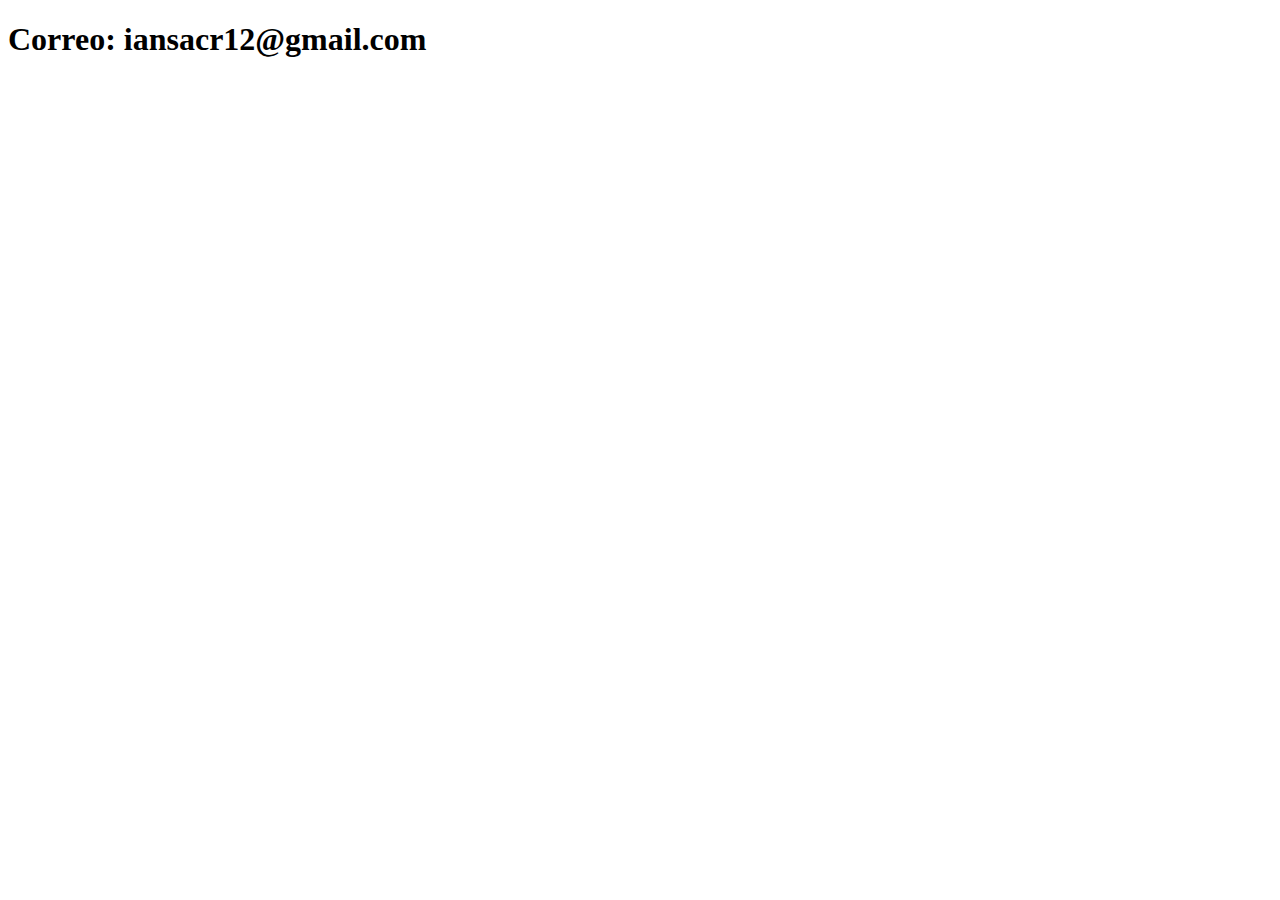
==== contacto.html @ ad558799 "agrega archivo de contacto" ====
<!DOCTYPE html>
<html lang="es">
<head>
    <meta charset="UTF-8">
    <meta name="viewport" content="width=device-width, initial-scale=1.0">
    <title>Document</title>
</head>
<body>
    <h1>Correo: iansacr12@gmail.com</h1>
</body>
</html>
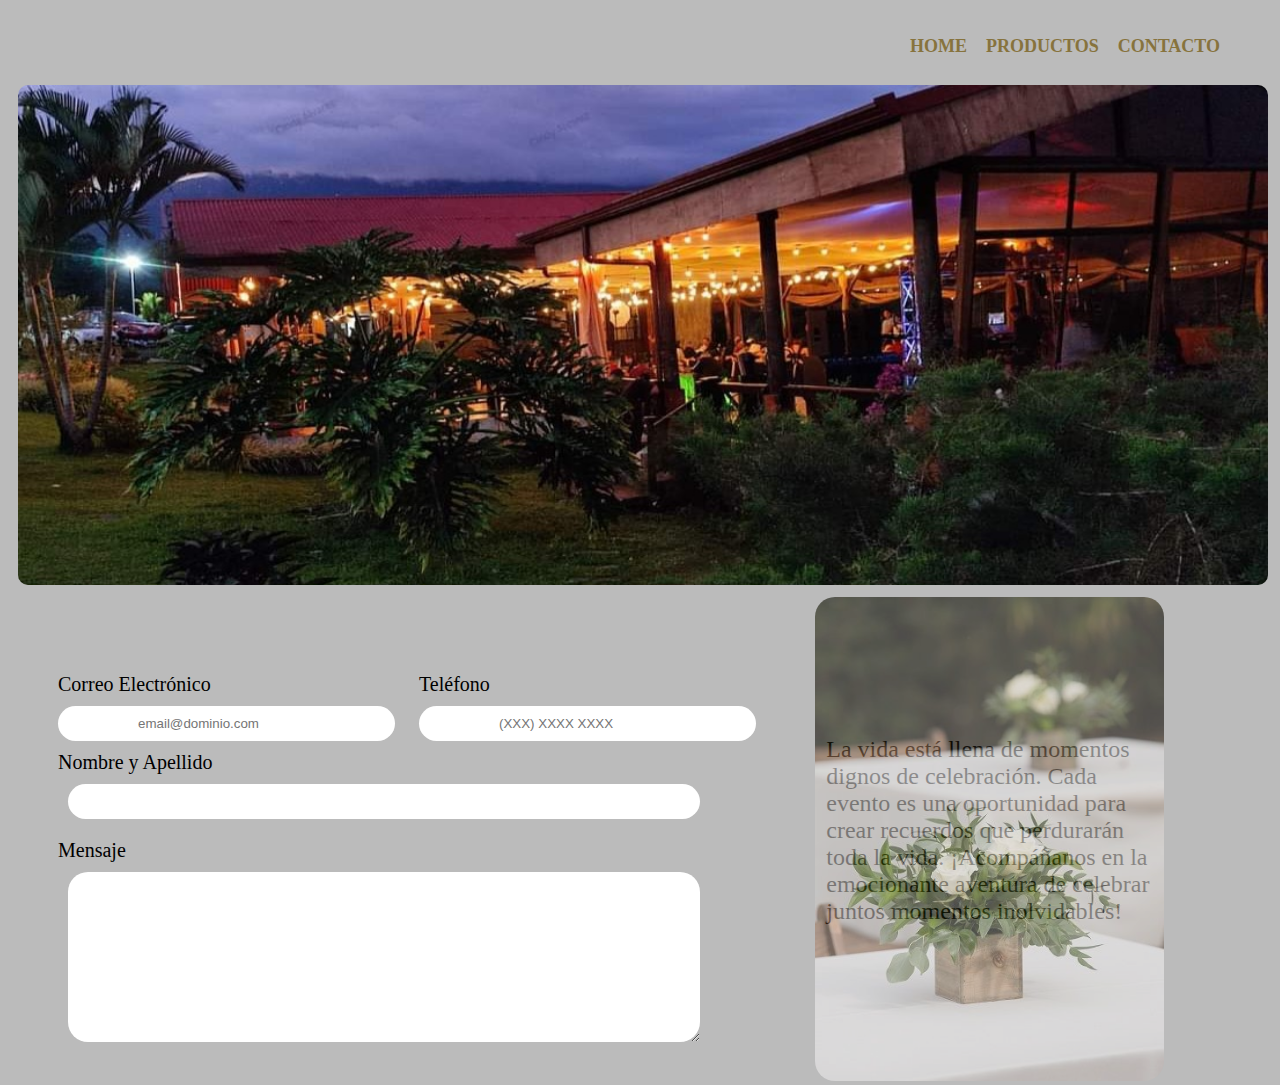
==== commit a7f8f4f9: "actualice pag contacto NO TOCAR PUTO" ====
--- a/contacto.html
+++ b/contacto.html
@@ -1,11 +1,58 @@
 <!DOCTYPE html>
 <html lang="es">
-<head>
-    <meta charset="UTF-8">
-    <meta name="viewport" content="width=device-width, initial-scale=1.0">
-    <title>Document</title>
-</head>
-<body>
-    <h1>Correo: iansacr12@gmail.com</h1>
-</body>
+    <head>
+        <meta charset="UTF-8">
+        <meta name="viewport" content="width=device-width, initial-scale=1.0">
+        <title>Contacto</title>
+        <link rel="stylesheet" href="reset.css">
+        <link rel="stylesheet" href="style.css">
+    </head>
+    <header class="cabeza-contacto">
+
+        <div class="box-contacto">
+
+         <h1 class="title-contacto"></h1>
+
+            <section class="banner-contacto">
+
+                <img class="contacto" src="img/varon.jpg"></h1>
+            
+            </section>
+            
+            <nav class="opcions">
+                <ul>
+                    <li><a href="index.html">Home</a></li>
+                    <li><a href="productos.html">Productos</a></li>
+                    <li><a href="contacto.html">Contacto</a></li>
+                </ul>
+            </nav>
+        </div>
+
+    </header>
+    <body>
+        <main>
+            <form>
+                    <div class="input-container">
+                    <label for="correoelectronico">Correo Electrónico</label>
+                    <input type="email" id="correoelectronico" class="input" required placeholder="email@dominio.com">
+                    </div>
+                
+                    <div class="input-container">
+                    <label for="telefono">Teléfono</label>
+                    <input type="tel" id="telefono" class="input" required placeholder="(XXX) XXXX XXXX">
+                    </div>
+                
+
+                    <label for="nombreapellido">Nombre y Apellido</label>
+                    <input type="text" id="nombreapellido" class="input-padron" required>
+                
+                  <label for="mensaje">Mensaje</label>
+                  <textarea cols="70" rows="10" id="mensaje"class="input-padron" required></textarea> 
+
+                  <img class="centro-mesa" src="img/centro-mesa.jpg">
+                    <p class="motivacion">La vida está llena de momentos dignos de celebración. Cada evento es una oportunidad para crear recuerdos que perdurarán toda la vida. ¡Acompáñanos en la emocionante aventura de celebrar juntos momentos inolvidables!</p>
+            </form>
+        </main>
+        
+    </body>
 </html>--- a/style.css
+++ b/style.css
@@ -0,0 +1,267 @@
+/*CSS de página index*/
+header {
+    background-color: #BBBBBB;
+}
+.caja{
+    width: 940px;
+    height: 100px;
+    position: relative;
+    margin: 0 auto;
+}
+
+nav a:hover{
+    
+    text-decoration: underline #87733D; 
+}
+
+body{
+    background: #BBBBBB;
+}
+.titulo-principal{
+    color: #87733D;
+    position:absolute;
+    top: 1px;
+    font-weight: bold;
+    font-size: 35px;
+    text-decoration: none;
+}
+nav{
+    position: absolute;
+    top: 20px;
+    right: 60px;
+}
+
+nav li{
+    display: inline-block;
+    margin: 0 0 0 15px;
+}
+
+nav a{
+    text-transform: uppercase;
+    color: #87733D;
+    font-weight: bold;
+    font-size: 18px;
+    text-decoration: none;
+}
+
+#perfil{
+    position: relative;
+    width: 155px;
+    left: 355px;
+    bottom: 90px;
+    filter: drop-shadow(5px 0px 3px rgba(0, 0, 0, 0.6));
+}
+
+.baner-container {
+    position: relative;
+    width: 100%;
+    max-width: 500px; 
+}
+
+.banner {
+    margin: 1em auto;
+    width: 100%;
+    height: 500px;
+    border-radius: 10px;
+}
+
+.introduction {
+    position: absolute;
+    top: 60%;
+    left: 50%;
+    transform: translate(-50%, -50%);
+    background-color: white;
+    padding: 40px;
+    border-radius: 10px;
+    font-size: 20px;
+    text-align: center;
+    box-shadow: 0 2px 4px rgba(0, 0, 0, 0.1);
+    width: 400px; 
+}
+
+.titulo-general{
+    color: #000000;
+    font-weight: bold;
+    font-size: 30px;
+    text-decoration: none;
+    text-align: center;
+}
+
+.paquetes{
+    width: 940px;
+    margin: 0 auto;
+    padding: 50px;
+}
+
+
+.paquetes-lista li{
+    display: inline-block;
+    width: 295px;
+    text-align: center;
+    box-sizing: border-box;
+    border: 2px solid #000000;
+    border-radius: 10px;
+}
+
+.imagenes-paquetes{
+    width: 250px;
+    height: 250px;
+    border-radius: 10px;
+}
+
+
+.mapa p {
+    margin: 0 0 2em;
+    text-align: center;
+}
+
+.mapa-contenido {
+    width: 940px;
+    margin: 0 auto;
+}
+
+.paquetes-lista li:hover{
+    border-color:white;
+}
+
+button {
+    margin-top: 20px;
+    margin-left: auto;
+    margin-right: auto;
+    align-items: center;
+    background-color: transparent; 
+    color: black; 
+    cursor: pointer;
+    display: flex;
+    font-family: ui-sans-serif,system-ui,-apple-system,system-ui,"Segoe UI",Roboto,"Helvetica Neue",Arial,"Noto Sans",sans-serif,"Apple Color Emoji","Segoe UI Emoji","Segoe UI Symbol","Noto Color Emoji";
+    font-size: 1rem;
+    font-weight: 700;
+    line-height: 1.5;
+    text-decoration: none;
+    text-transform: uppercase;
+    outline: 0;
+    border: 0;
+    padding: 1rem;
+    border: 2px solid black; 
+    transition: color 0.42s cubic-bezier(.25,.8,.25,1), border-color 0.42s cubic-bezier(.25,.8,.25,1); 
+}
+
+button:hover {
+    color: white; 
+    border-color: white; 
+}
+
+button:before {
+    background-color: #fff;
+    content: "";
+    display: inline-block;
+    height: 1px;
+    margin-right: 10px;
+    transition: all .42s cubic-bezier(.25,.8,.25,1);
+    width: 0;
+}
+
+button:hover:before {
+    background-color: #fff;
+    width: 3rem;
+}
+
+
+footer{
+    text-align: center;
+    height: 150px;
+    background-color: #000000;
+    padding:40px;
+}
+
+.logo{
+    position: relative;
+    margin: 0 auto;
+    bottom: 30px;
+    width: 200px;
+}
+
+footer p{
+    position: relative;
+    bottom: 36px;
+    color: #f6f6f6;
+    font-size: 10px;
+}
+/*CSS de página contacto*/
+
+.banner-contacto {
+    position: relative;
+    width: 100%;
+    max-width: 500px; 
+}
+
+.contacto {
+    margin: 4em auto;
+    margin-left: 10px;
+    margin-right: 10px;
+    width: 250%;
+    height: 500px;
+    border-radius: 10px;
+}
+form{
+    margin:20px 50px;
+}
+
+form label, form legend{
+    display: block;
+    font-size: 20px;
+    margin: 0 0 10px;
+}
+
+.form-container {
+    display: inline-block;
+    vertical-align: top; /* Alinea el formulario y la imagen verticalmente */
+    margin-right: 20px;
+}
+
+.form-container {
+    display: inline-block;
+    vertical-align: top; /* Alinea el formulario y la imagen verticalmente */
+    margin-right: 20px;
+}
+
+.input-container {
+    display: inline-block;
+    margin-right: 20px; 
+}
+
+.input {
+    display: block;
+    margin-bottom: 10px;
+    padding: 10px 80px;
+    width: 100%;
+    box-sizing: border-box;
+    box-shadow: none;
+    border-radius: 20px;
+    border: none;
+}
+
+
+.input-padron{
+    display: block;
+    margin: 10px 10px 20px;
+    padding: 10px 25px;
+    width: 50%;
+    border-radius: 20px;
+    border: none;
+}
+
+.centro-mesa{
+    margin-left: 65%;
+    margin-top: -40%;
+    width: 30%;
+    border-radius: 20px;
+    opacity: 0.6;
+}
+.motivacion{
+    margin-left: 66%;
+    margin-right: 5%;
+    margin-top: -30%;
+    font-size: 24px;
+}
+
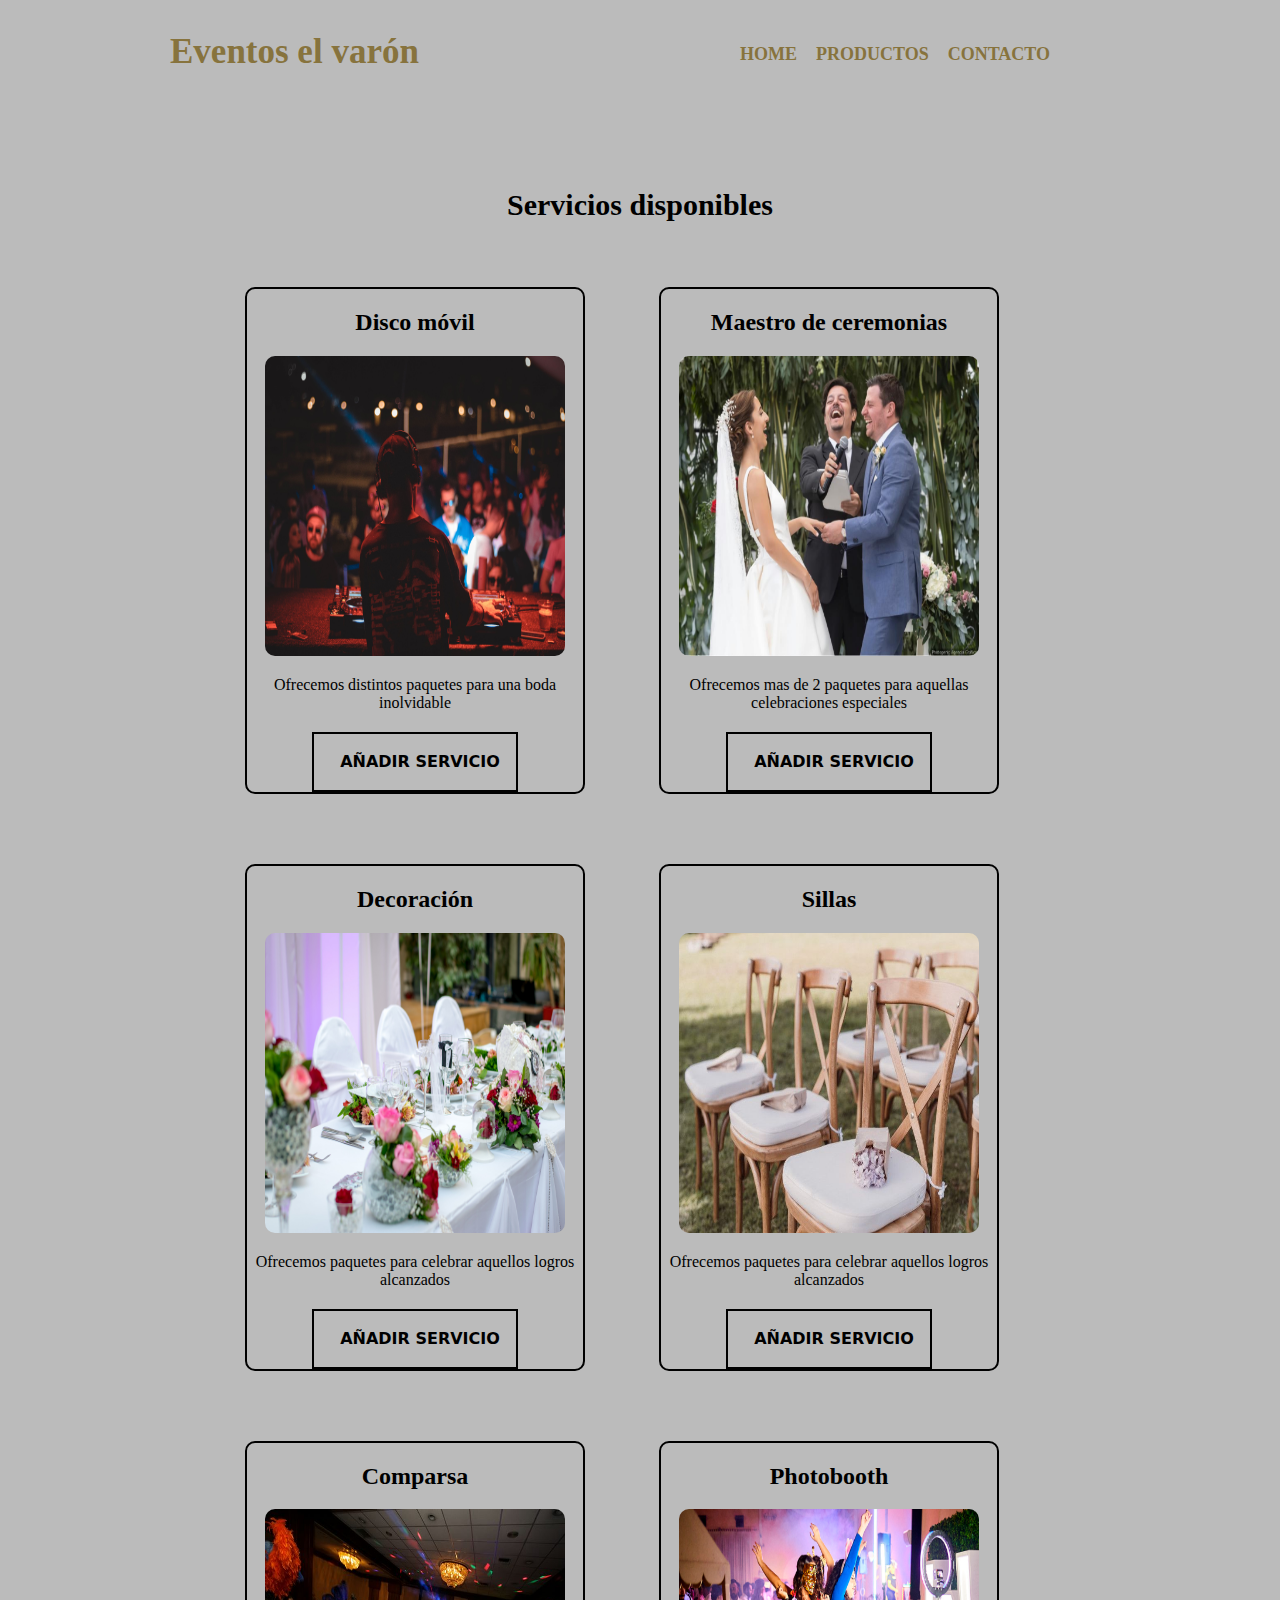
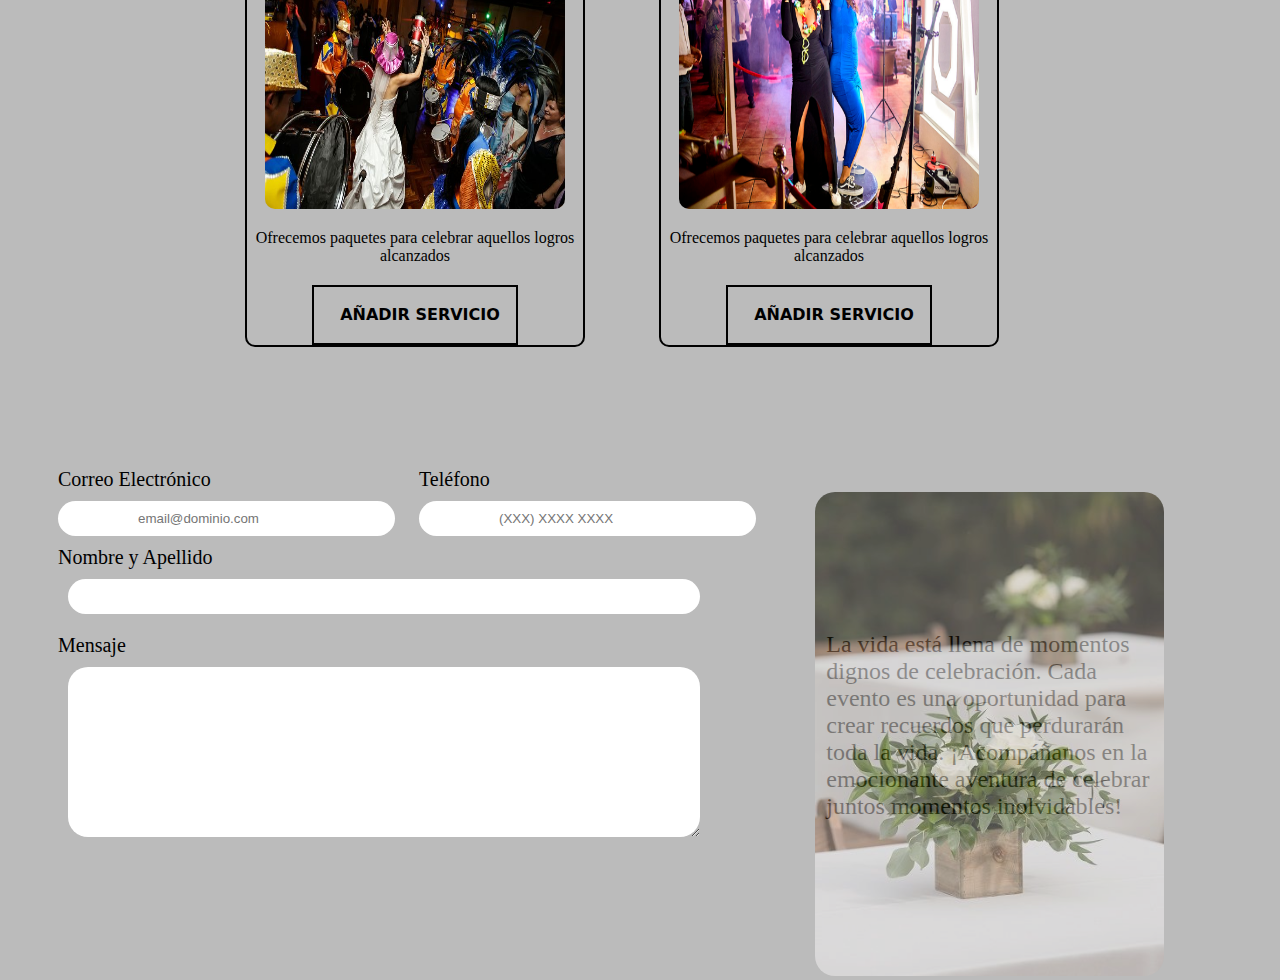
==== commit 55d12ed7: "actualización en backend. Se añade función de agregar y remover servicios" ====
--- a/contacto.html
+++ b/contacto.html
@@ -7,19 +7,10 @@
         <link rel="stylesheet" href="reset.css">
         <link rel="stylesheet" href="style.css">
     </head>
-    <header class="cabeza-contacto">
-
-        <div class="box-contacto">
-
-         <h1 class="title-contacto"></h1>
-
-            <section class="banner-contacto">
-
-                <img class="contacto" src="img/varon.jpg"></h1>
-            
-            </section>
-            
-            <nav class="opcions">
+    <header>
+        <div class="caja">
+                <h1 class="titulo-principal">Eventos el varón</h1>
+            <nav>
                 <ul>
                     <li><a href="index.html">Home</a></li>
                     <li><a href="productos.html">Productos</a></li>
@@ -27,10 +18,73 @@
                 </ul>
             </nav>
         </div>
-
+    
     </header>
     <body>
         <main>
+            <section class="servicios">
+
+                <h3 class="titulo-general">Servicios disponibles</h3>
+                <div>
+                    <ul class="servicios-lista">
+                        <li>
+                            <h2>Disco móvil</h2>
+                            <img class="imagenes-servicios" src="img/dj.jpg">
+                            <p class="paquete-descripcion">Ofrecemos distintos paquetes para una boda inolvidable</p>
+                            <button onclick="agregarServicio('Disco móvil', this)" class="button" id="add-dj">Añadir servicio</button>
+                            <button onclick="removerServicio('Disco móvil', this)" class="button" id="remove-dj" style="display: none;">Remover servicio</button>
+
+                        </li>
+                        <li>
+                            <h2>Maestro de ceremonias</h2>
+                            <img class="imagenes-servicios" src="img/mc.jpeg">
+                            <p class="paquete-descripcion">Ofrecemos mas de 2 paquetes para aquellas celebraciones especiales</p>
+                            <button onclick="agregarServicio('Maestro de ceremonias', this)" class="button" id="add-mc">Añadir servicio</button>
+                            <button onclick="removerServicio('Maestro de ceremonias', this)" class="button" id="remove-mc" style="display: none;">Remover servicio</button>
+
+                        </li>
+                        <li>
+                            <h2>Decoración</h2>
+                            <img class="imagenes-servicios" src="img/decoracion.jpg">
+                            <p class="paquete-descripcion">Ofrecemos paquetes para celebrar aquellos logros alcanzados</p>
+                            <button onclick="agregarServicio('Decoración', this)" class="button" id="add-decoracion">Añadir servicio</button>
+                            <button onclick="removerServicio('Decoración', this)" class="button" id="remove-decoracion" style="display: none;">Remover servicio</button>
+
+                        </li>
+
+                        <li>
+                            <h2>Sillas</h2>
+                            <img class="imagenes-servicios" src="img/sillas.jpeg">
+                            <p class="paquete-descripcion">Ofrecemos paquetes para celebrar aquellos logros alcanzados</p>
+                            <button onclick="agregarServicio('Sillas', this)" class="button" id="add-sillas">Añadir servicio</button>
+                            <button onclick="removerServicio('Sillas', this)" class="button" id="remove-sillas" style="display: none;">Remover servicio</button>
+
+                        </li>
+
+                        <li>
+                            <h2>Comparsa</h2>
+                            <img class="imagenes-servicios" src="img/Comparsa.jpeg">
+                            <p class="paquete-descripcion">Ofrecemos paquetes para celebrar aquellos logros alcanzados</p>
+                            <button onclick="agregarServicio('Comparsa', this)" class="button" id="add-comparsa">Añadir servicio</button>
+                            <button onclick="removerServicio('Comparsa', this)" class="button" id="remove-comparsa" style="display: none;">Remover servicio</button>
+
+                        </li>
+
+
+                        <li>
+                            <h2>Photobooth</h2>
+                            <img class="imagenes-servicios" src="img/photobooth.png">
+                            <p class="paquete-descripcion">Ofrecemos paquetes para celebrar aquellos logros alcanzados</p>
+                            <button onclick="agregarServicio('Photobooth', this)" class="button" id="add-photobooth">Añadir servicio</button>
+                            <button onclick="removerServicio('Photobooth', this)" class="button" id="remove-Photobooth" style="display: none;">Remover servicio</button>
+
+                        </li>
+                    </ul>
+                </div>
+
+            </section>
+
+                
             <form>
                     <div class="input-container">
                     <label for="correoelectronico">Correo Electrónico</label>
@@ -49,10 +103,14 @@
                   <label for="mensaje">Mensaje</label>
                   <textarea cols="70" rows="10" id="mensaje"class="input-padron" required></textarea> 
 
-                  <img class="centro-mesa" src="img/centro-mesa.jpg">
+                  <div class="imagen-container">
+                    <img class="centro-mesa" src="img/centro-mesa.jpg">
                     <p class="motivacion">La vida está llena de momentos dignos de celebración. Cada evento es una oportunidad para crear recuerdos que perdurarán toda la vida. ¡Acompáñanos en la emocionante aventura de celebrar juntos momentos inolvidables!</p>
+                  </div>
+                  
             </form>
         </main>
         
     </body>
+    <script src="app.js"></script>
 </html>--- a/style.css
+++ b/style.css
@@ -9,10 +9,6 @@
     margin: 0 auto;
 }
 
-nav a:hover{
-    
-    text-decoration: underline #87733D; 
-}
 
 body{
     background: #BBBBBB;
@@ -42,6 +38,9 @@
     font-weight: bold;
     font-size: 18px;
     text-decoration: none;
+}
+nav a:hover{
+    text-decoration: underline #87733D; 
 }
 
 #perfil{
@@ -187,13 +186,32 @@
     color: #f6f6f6;
     font-size: 10px;
 }
+
 /*CSS de página contacto*/
 
-.banner-contacto {
-    position: relative;
-    width: 100%;
-    max-width: 500px; 
-}
+.servicios{
+    width: 940px;
+    margin: 0 auto;
+    padding: 50px;
+}
+
+
+.servicios-lista li{
+    display: inline-block;
+    margin: 35px;
+    width: 340px;
+    text-align: center;
+    box-sizing: border-box;
+    border: 2px solid #000000;
+    border-radius: 10px;
+}
+
+.imagenes-servicios{
+    width: 300px;
+    height: 300px;
+    border-radius: 10px;
+}
+
 
 .contacto {
     margin: 4em auto;
@@ -251,6 +269,11 @@
     border: none;
 }
 
+.imagen-container{
+    position: relative;
+    top: 100px;
+}
+
 .centro-mesa{
     margin-left: 65%;
     margin-top: -40%;
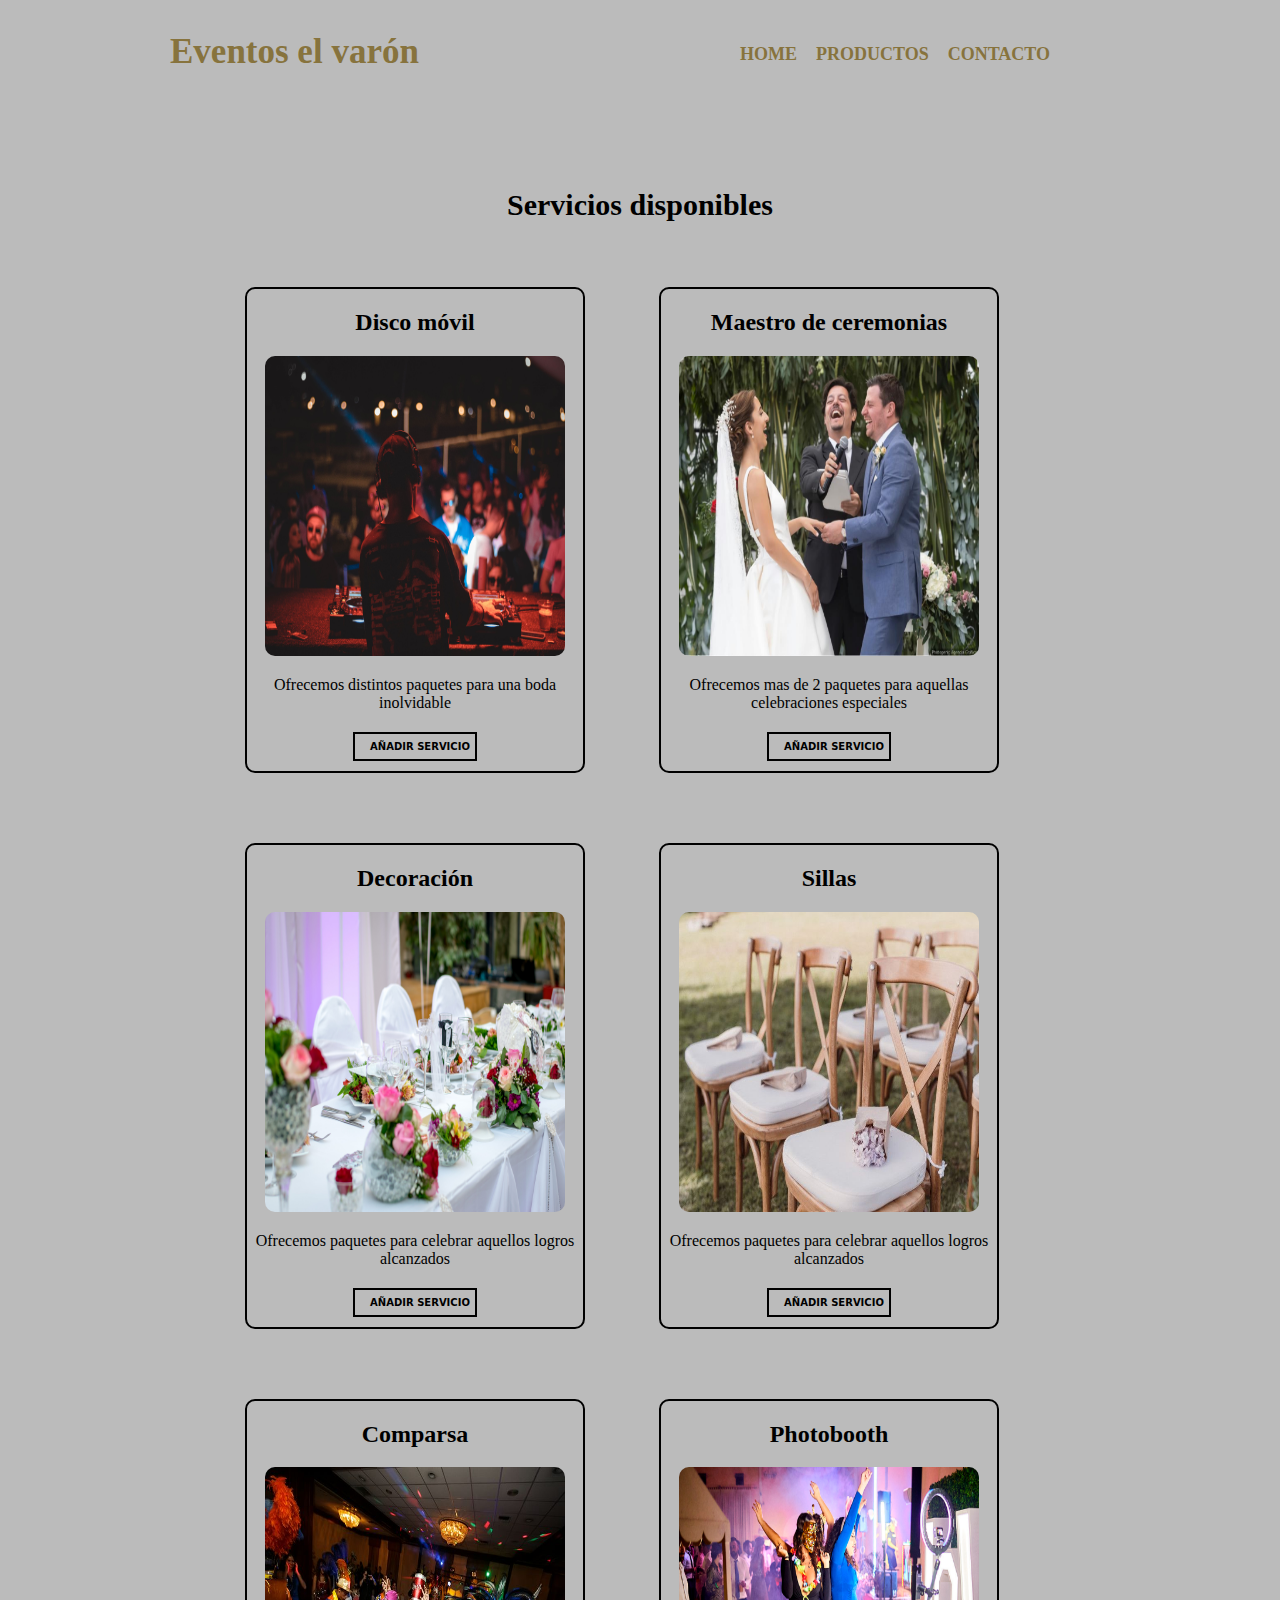
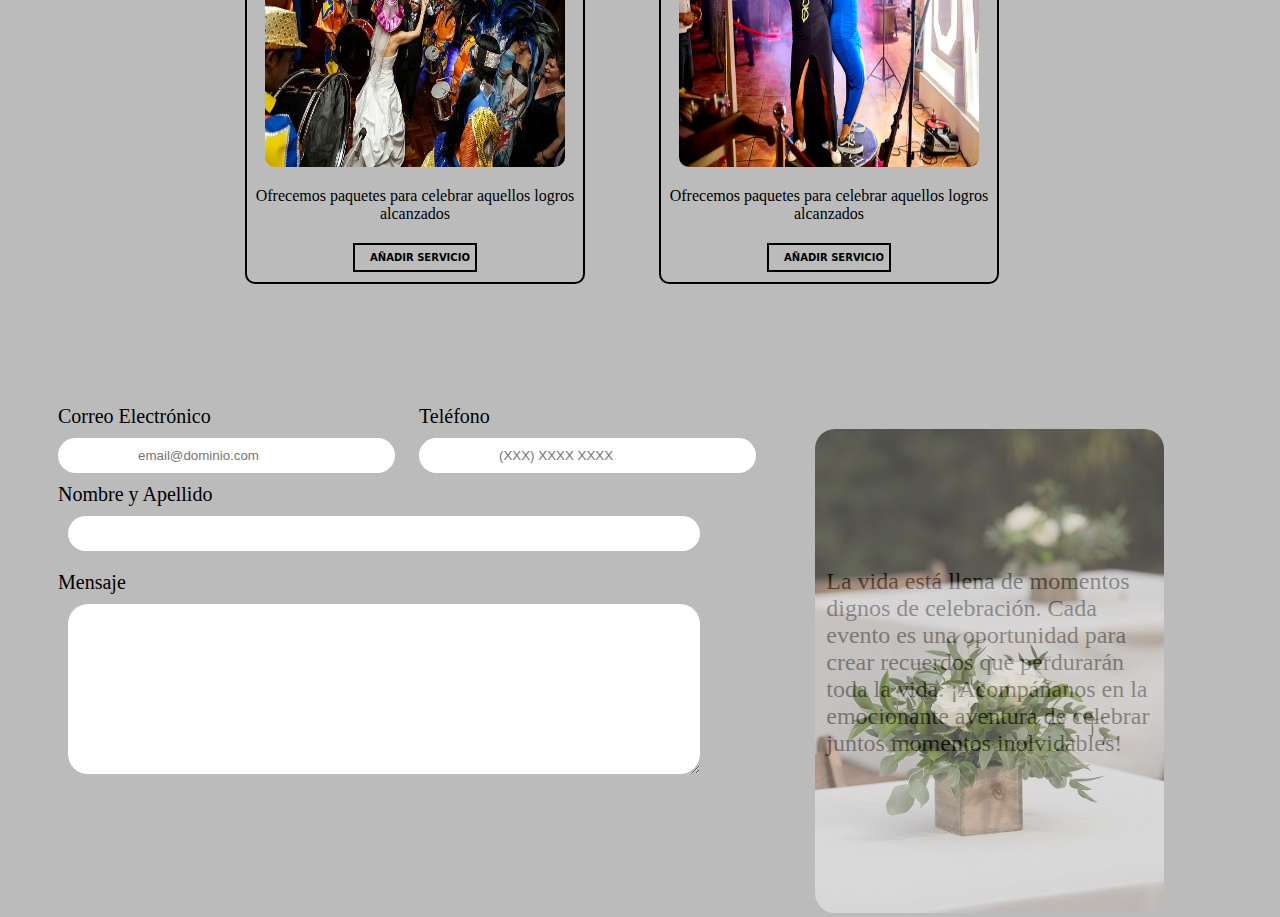
==== commit 97021392: "actualice css botones" ====
--- a/contacto.html
+++ b/contacto.html
@@ -31,24 +31,26 @@
                             <h2>Disco móvil</h2>
                             <img class="imagenes-servicios" src="img/dj.jpg">
                             <p class="paquete-descripcion">Ofrecemos distintos paquetes para una boda inolvidable</p>
-                            <button onclick="agregarServicio('Disco móvil', this)" class="button" id="add-dj">Añadir servicio</button>
-                            <button onclick="removerServicio('Disco móvil', this)" class="button" id="remove-dj" style="display: none;">Remover servicio</button>
+                            <button onclick="agregarServicio('Disco móvil', this)" class="agregar" id="add-dj">Añadir servicio</button>
+                            <button onclick="removerServicio('Disco móvil', this)" class="remover" id="remove-dj" style="display: none;">Remover servicio</button>
 
                         </li>
+                        
+                        
                         <li>
                             <h2>Maestro de ceremonias</h2>
                             <img class="imagenes-servicios" src="img/mc.jpeg">
                             <p class="paquete-descripcion">Ofrecemos mas de 2 paquetes para aquellas celebraciones especiales</p>
-                            <button onclick="agregarServicio('Maestro de ceremonias', this)" class="button" id="add-mc">Añadir servicio</button>
-                            <button onclick="removerServicio('Maestro de ceremonias', this)" class="button" id="remove-mc" style="display: none;">Remover servicio</button>
+                            <button onclick="agregarServicio('Maestro de ceremonias', this)" class="agregar" id="add-mc">Añadir servicio</button>
+                            <button onclick="removerServicio('Maestro de ceremonias', this)" class="remover" id="remove-mc" style="display: none;">Remover servicio</button>
 
                         </li>
                         <li>
                             <h2>Decoración</h2>
                             <img class="imagenes-servicios" src="img/decoracion.jpg">
                             <p class="paquete-descripcion">Ofrecemos paquetes para celebrar aquellos logros alcanzados</p>
-                            <button onclick="agregarServicio('Decoración', this)" class="button" id="add-decoracion">Añadir servicio</button>
-                            <button onclick="removerServicio('Decoración', this)" class="button" id="remove-decoracion" style="display: none;">Remover servicio</button>
+                            <button onclick="agregarServicio('Decoración', this)" class="agregar" id="add-decoracion">Añadir servicio</button>
+                            <button onclick="removerServicio('Decoración', this)" class="remover" id="remove-decoracion" style="display: none;">Remover servicio</button>
 
                         </li>
 
@@ -56,8 +58,8 @@
                             <h2>Sillas</h2>
                             <img class="imagenes-servicios" src="img/sillas.jpeg">
                             <p class="paquete-descripcion">Ofrecemos paquetes para celebrar aquellos logros alcanzados</p>
-                            <button onclick="agregarServicio('Sillas', this)" class="button" id="add-sillas">Añadir servicio</button>
-                            <button onclick="removerServicio('Sillas', this)" class="button" id="remove-sillas" style="display: none;">Remover servicio</button>
+                            <button onclick="agregarServicio('Sillas', this)" class="agregar" id="add-sillas">Añadir servicio</button>
+                            <button onclick="removerServicio('Sillas', this)" class="remover" id="remove-sillas" style="display: none;">Remover servicio</button>
 
                         </li>
 
@@ -65,8 +67,8 @@
                             <h2>Comparsa</h2>
                             <img class="imagenes-servicios" src="img/Comparsa.jpeg">
                             <p class="paquete-descripcion">Ofrecemos paquetes para celebrar aquellos logros alcanzados</p>
-                            <button onclick="agregarServicio('Comparsa', this)" class="button" id="add-comparsa">Añadir servicio</button>
-                            <button onclick="removerServicio('Comparsa', this)" class="button" id="remove-comparsa" style="display: none;">Remover servicio</button>
+                            <button onclick="agregarServicio('Comparsa', this)" class="agregar" id="add-comparsa">Añadir servicio</button>
+                            <button onclick="removerServicio('Comparsa', this)" class="remover" id="remove-comparsa" style="display: none;">Remover servicio</button>
 
                         </li>
 
@@ -75,8 +77,8 @@
                             <h2>Photobooth</h2>
                             <img class="imagenes-servicios" src="img/photobooth.png">
                             <p class="paquete-descripcion">Ofrecemos paquetes para celebrar aquellos logros alcanzados</p>
-                            <button onclick="agregarServicio('Photobooth', this)" class="button" id="add-photobooth">Añadir servicio</button>
-                            <button onclick="removerServicio('Photobooth', this)" class="button" id="remove-Photobooth" style="display: none;">Remover servicio</button>
+                            <button onclick="agregarServicio('Photobooth', this)" class="agregar" id="add-photobooth">Añadir servicio</button>
+                            <button onclick="removerServicio('Photobooth', this)" class="remover" id="remove-Photobooth" style="display: none;">Remover servicio</button>
 
                         </li>
                     </ul>
--- a/style.css
+++ b/style.css
@@ -233,13 +233,13 @@
 
 .form-container {
     display: inline-block;
-    vertical-align: top; /* Alinea el formulario y la imagen verticalmente */
+    vertical-align: top; 
     margin-right: 20px;
 }
 
 .form-container {
     display: inline-block;
-    vertical-align: top; /* Alinea el formulario y la imagen verticalmente */
+    vertical-align: top; 
     margin-right: 20px;
 }
 
@@ -288,3 +288,61 @@
     font-size: 24px;
 }
 
+/*Botones de contacto (agregar y remover)*/
+
+.agregar,.remover {
+    margin-right: center;
+    margin-bottom: 10px;
+    padding: 5px;
+    font-size: 10px;
+    align-items: center;
+    background-color: transparent; 
+    color: black; 
+    cursor: pointer;
+    display: flex;
+    font-family: ui-sans-serif,system-ui,-apple-system,system-ui,"Segoe UI",Roboto,"Helvetica Neue",Arial,"Noto Sans",sans-serif,"Apple Color Emoji","Segoe UI Emoji","Segoe UI Symbol","Noto Color Emoji";
+    font-weight: 700;
+    line-height: 1.5;
+    text-decoration: none;
+    text-transform: uppercase;
+    outline: 0;
+    border: 0;
+    border: 2px solid black; 
+    transition: color 0.42s cubic-bezier(.25,.8,.25,1), border-color 0.42s cubic-bezier(.25,.8,.25,1); 
+}
+
+.agregar:hover {
+    color: white; 
+    border-color: white; 
+}
+
+.remover:hover {
+    color: red; 
+    border-color: red; 
+}
+
+.remover:before {
+    background-color: black;
+    color: black;
+    content: "";
+    display: inline-block;
+    height: 1px;
+    background-color: black;
+    content: "";
+    display: inline-block;
+    height: 1px;
+    margin-right: 10px;
+    transition: all .42s cubic-bezier(.25,.8,.25,1);
+    width: 0;
+    transition: all .42s cubic-bezier(.25,.8,.25,1);
+    width: 0;
+}
+
+.agregar:hover:before {
+    background-color: #fff;
+    width: 3rem;
+}
+.remover:hover:before {
+    background-color: red;
+    width: 3rem;
+}
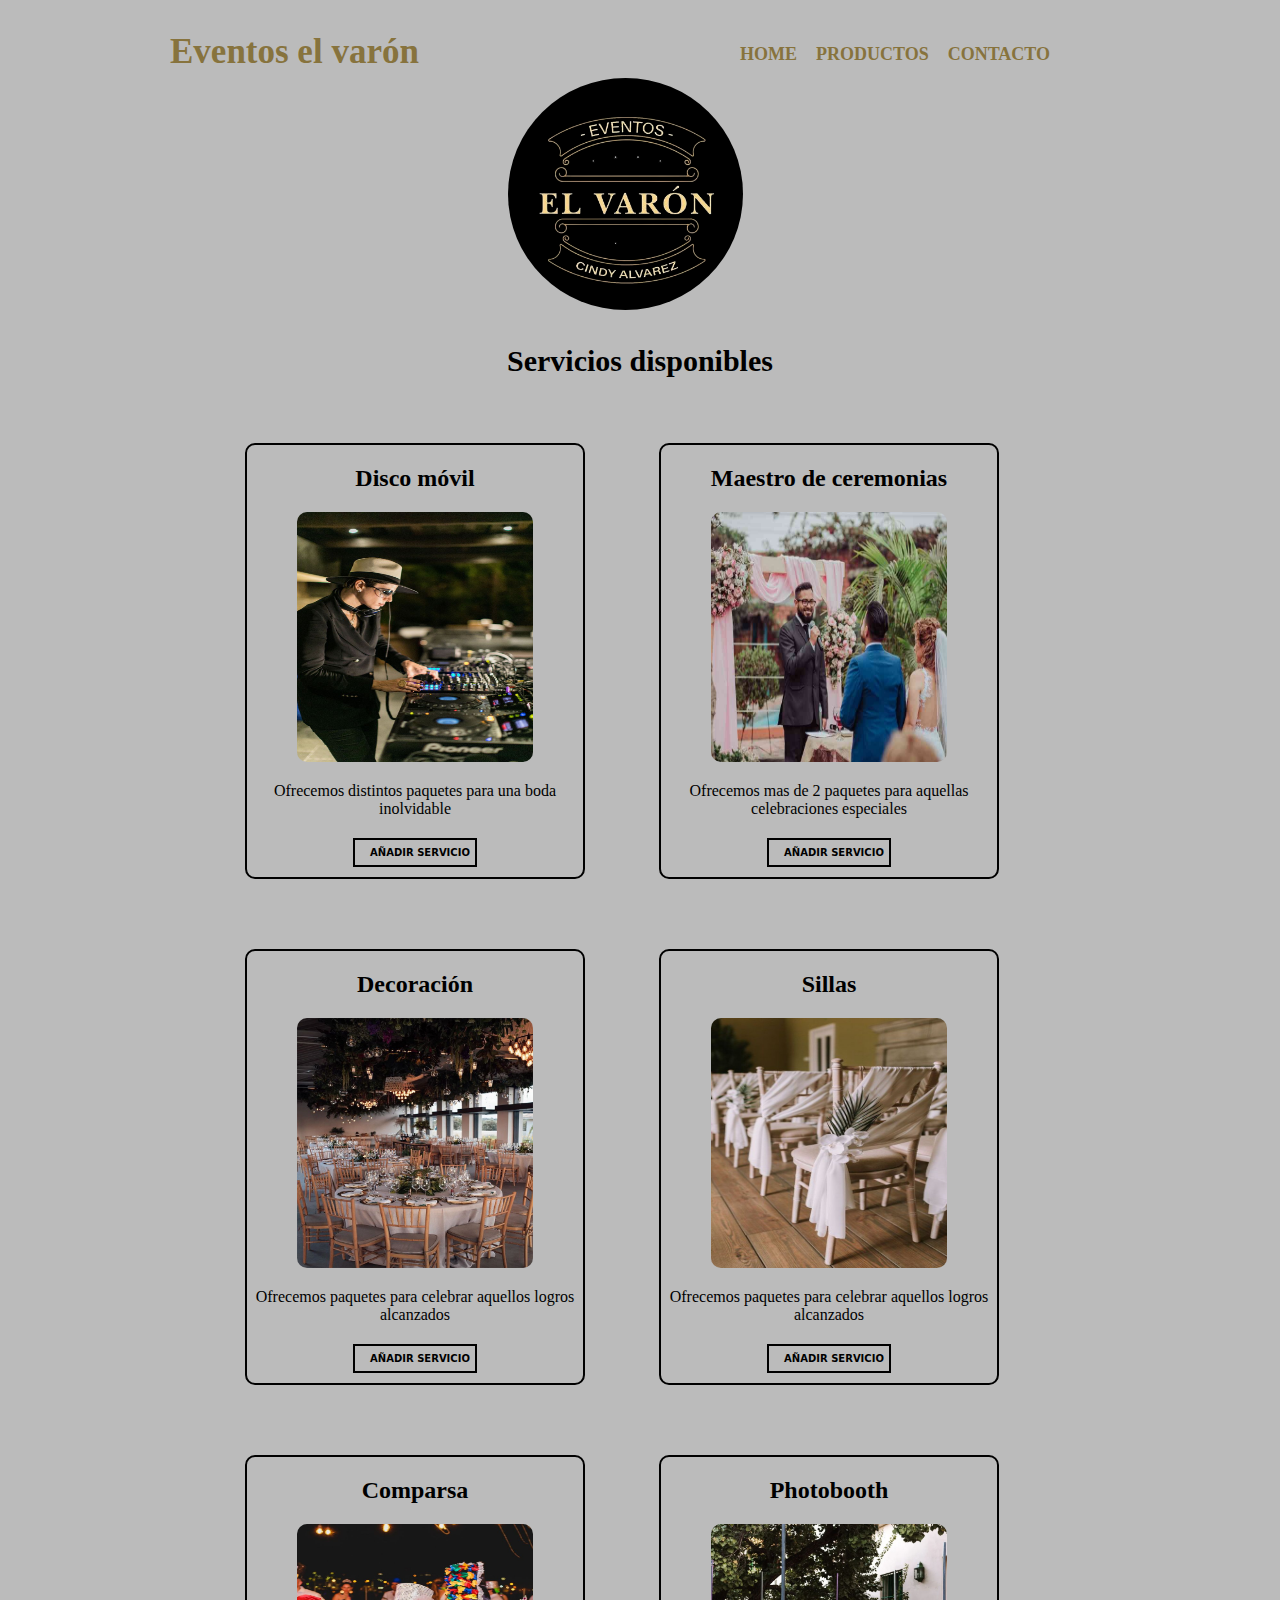
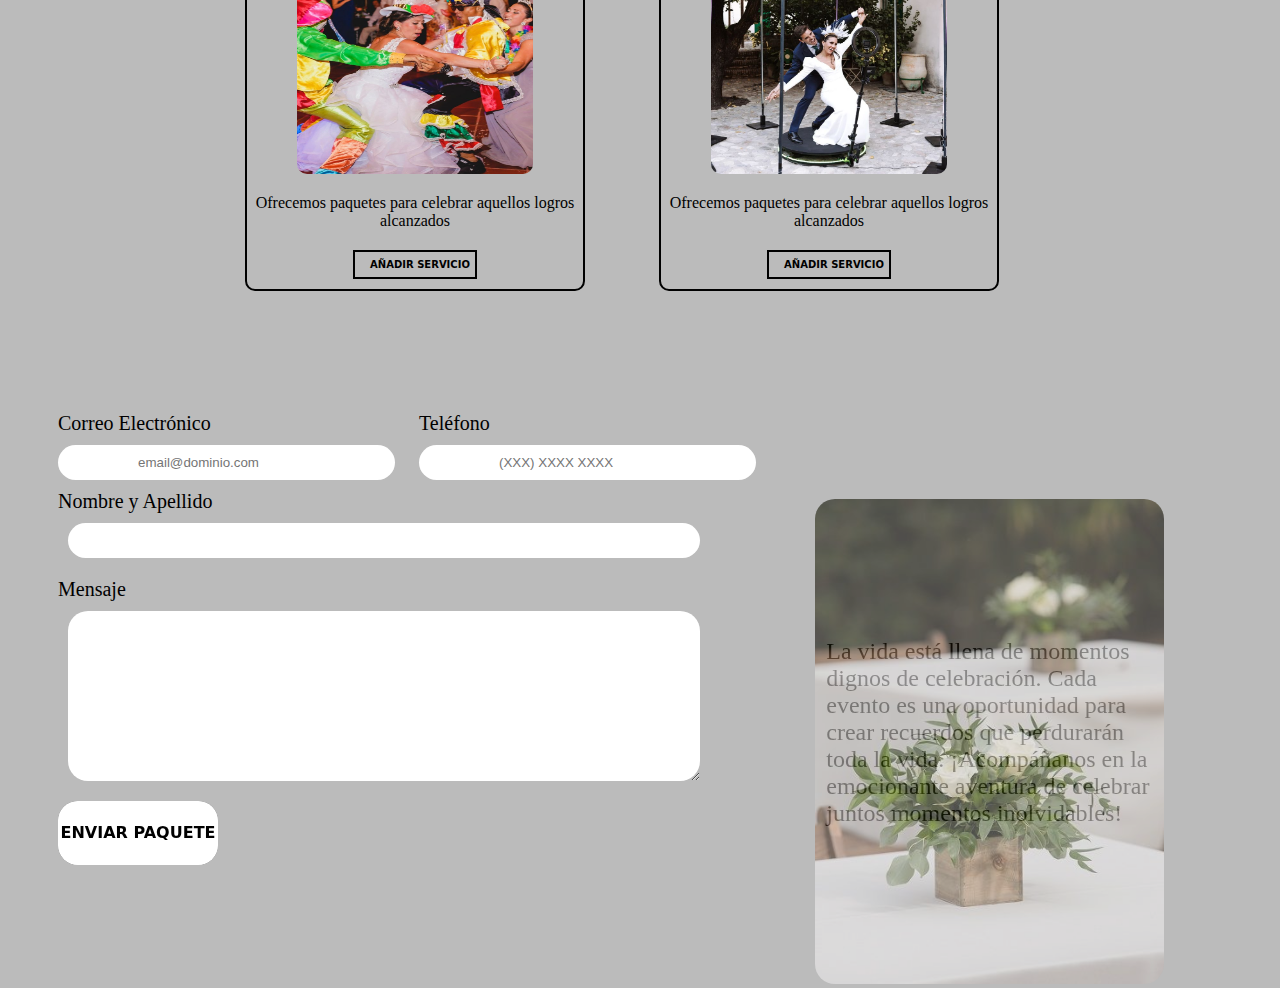
==== commit 0fb71141: "actualice css" ====
--- a/contacto.html
+++ b/contacto.html
@@ -24,12 +24,13 @@
         <main>
             <section class="servicios">
 
+                <img class="logoServicios" src="img/logo2.png">
                 <h3 class="titulo-general">Servicios disponibles</h3>
                 <div>
                     <ul class="servicios-lista">
                         <li>
                             <h2>Disco móvil</h2>
-                            <img class="imagenes-servicios" src="img/dj.jpg">
+                            <img class="imagenes-servicios" src="img/DJMesa.jpg">
                             <p class="paquete-descripcion">Ofrecemos distintos paquetes para una boda inolvidable</p>
                             <button onclick="agregarServicio('Disco móvil', this)" class="agregar" id="add-dj">Añadir servicio</button>
                             <button onclick="removerServicio('Disco móvil', this)" class="remover" id="remove-dj" style="display: none;">Remover servicio</button>
@@ -39,7 +40,7 @@
                         
                         <li>
                             <h2>Maestro de ceremonias</h2>
-                            <img class="imagenes-servicios" src="img/mc.jpeg">
+                            <img class="imagenes-servicios" src="img/MaestroBoda.jpg">
                             <p class="paquete-descripcion">Ofrecemos mas de 2 paquetes para aquellas celebraciones especiales</p>
                             <button onclick="agregarServicio('Maestro de ceremonias', this)" class="agregar" id="add-mc">Añadir servicio</button>
                             <button onclick="removerServicio('Maestro de ceremonias', this)" class="remover" id="remove-mc" style="display: none;">Remover servicio</button>
@@ -47,7 +48,7 @@
                         </li>
                         <li>
                             <h2>Decoración</h2>
-                            <img class="imagenes-servicios" src="img/decoracion.jpg">
+                            <img class="imagenes-servicios" src="img/DecoracionMesa.jpg">
                             <p class="paquete-descripcion">Ofrecemos paquetes para celebrar aquellos logros alcanzados</p>
                             <button onclick="agregarServicio('Decoración', this)" class="agregar" id="add-decoracion">Añadir servicio</button>
                             <button onclick="removerServicio('Decoración', this)" class="remover" id="remove-decoracion" style="display: none;">Remover servicio</button>
@@ -56,7 +57,7 @@
 
                         <li>
                             <h2>Sillas</h2>
-                            <img class="imagenes-servicios" src="img/sillas.jpeg">
+                            <img class="imagenes-servicios" src="img/SillaDecorada.jpg">
                             <p class="paquete-descripcion">Ofrecemos paquetes para celebrar aquellos logros alcanzados</p>
                             <button onclick="agregarServicio('Sillas', this)" class="agregar" id="add-sillas">Añadir servicio</button>
                             <button onclick="removerServicio('Sillas', this)" class="remover" id="remove-sillas" style="display: none;">Remover servicio</button>
@@ -65,7 +66,7 @@
 
                         <li>
                             <h2>Comparsa</h2>
-                            <img class="imagenes-servicios" src="img/Comparsa.jpeg">
+                            <img class="imagenes-servicios" src="img/ComparsaNeon.jpg">
                             <p class="paquete-descripcion">Ofrecemos paquetes para celebrar aquellos logros alcanzados</p>
                             <button onclick="agregarServicio('Comparsa', this)" class="agregar" id="add-comparsa">Añadir servicio</button>
                             <button onclick="removerServicio('Comparsa', this)" class="remover" id="remove-comparsa" style="display: none;">Remover servicio</button>
@@ -75,7 +76,7 @@
 
                         <li>
                             <h2>Photobooth</h2>
-                            <img class="imagenes-servicios" src="img/photobooth.png">
+                            <img class="imagenes-servicios" src="img/photobooth360.jpg">
                             <p class="paquete-descripcion">Ofrecemos paquetes para celebrar aquellos logros alcanzados</p>
                             <button onclick="agregarServicio('Photobooth', this)" class="agregar" id="add-photobooth">Añadir servicio</button>
                             <button onclick="removerServicio('Photobooth', this)" class="remover" id="remove-Photobooth" style="display: none;">Remover servicio</button>
@@ -105,6 +106,10 @@
                   <label for="mensaje">Mensaje</label>
                   <textarea cols="70" rows="10" id="mensaje"class="input-padron" required></textarea> 
 
+                  <button class="enviar"><span>Enviar paquete</span></button>
+
+                  
+
                   <div class="imagen-container">
                     <img class="centro-mesa" src="img/centro-mesa.jpg">
                     <p class="motivacion">La vida está llena de momentos dignos de celebración. Cada evento es una oportunidad para crear recuerdos que perdurarán toda la vida. ¡Acompáñanos en la emocionante aventura de celebrar juntos momentos inolvidables!</p>
--- a/style.css
+++ b/style.css
@@ -188,6 +188,13 @@
 }
 
 /*CSS de página contacto*/
+.logoServicios{
+    margin-left: 36%;
+    margin-top: -80px;
+    width: 25%;
+    background-color: #000000;
+    border-radius: 100%;
+}
 
 .servicios{
     width: 940px;
@@ -268,7 +275,178 @@
     border-radius: 20px;
     border: none;
 }
-
+/*Boton enviar*/
+
+    .enviar,
+    .enviar *,
+    .enviar :after,
+    .enviar :before,
+    .enviar:after,
+    .enviar:before {
+      border: 0 solid;
+      border-radius: 20px;
+      box-sizing: border-box;
+    }
+    
+    .enviar {
+      -webkit-tap-highlight-color: transparent;
+      -webkit-appearance: button;
+      background-color: #000;
+      background-image: none;
+      color: #fff;
+      cursor: pointer;
+      font-family: ui-sans-serif, system-ui, -apple-system, BlinkMacSystemFont,
+        Segoe UI, Roboto, Helvetica Neue, Arial, Noto Sans, sans-serif,
+        Apple Color Emoji, Segoe UI Emoji, Segoe UI Symbol, Noto Color Emoji;
+      font-size: 100%;
+      line-height: 1.5;
+      margin: 0;
+      -webkit-mask-image: -webkit-radial-gradient(#000, #fff);
+      padding: 0;
+    }
+    
+    .enviar:disabled {
+      cursor: default;
+    }
+    
+    .enviar:-moz-focusring {
+      outline: auto;
+    }
+    
+    .enviar svg {
+      display: block;
+      vertical-align: middle;
+    }
+    
+    .enviar [hidden] {
+      display: none;
+    }
+    
+    .enviar {
+      box-sizing: border-box;
+      display: block;
+      font-weight: 900;
+      -webkit-mask-image: none;
+      padding: 2rem 5rem;
+      perspective: 800px;
+      position: relative;
+      text-transform: uppercase;
+      transform-style: preserve-3d;
+    }
+    
+    .enviar span {
+      background: #fff;
+      color: #000;
+      display: grid;
+      inset: 0;
+      place-items: center;
+      position: absolute;
+      transform: rotateX(0deg);
+      transform-origin: top center;
+      transition: 0.2s;
+    }
+    
+    .enviar:hover span {
+      transform: rotateX(35deg);
+    }
+    
+    .enviar:after,
+    .enviar:before {
+      background: #ddd;
+      content: "";
+      height: 100%;
+      left: 0;
+      position: absolute;
+      top: 0;
+      transform: rotateX(0deg);
+      width: 100%;
+      z-index: -1;
+    }
+    
+    .enviar:after {
+      background: #ccc;
+      width: 0;
+    }
+    
+    .enviar:hover:after {
+      -webkit-animation: progress-bar 1.2s;
+      animation: progress-bar 1.2s;
+    }
+    
+    @-webkit-keyframes progress-bar {
+      0% {
+        opacity: 1;
+        width: 0;
+      }
+    
+      10% {
+        opacity: 1;
+        width: 15%;
+      }
+    
+      25% {
+        opacity: 1;
+        width: 25%;
+      }
+    
+      40% {
+        opacity: 1;
+        width: 35%;
+      }
+    
+      55% {
+        opacity: 1;
+        width: 75%;
+      }
+    
+      60% {
+        opacity: 1;
+        width: 100%;
+      }
+    
+      to {
+        opacity: 0;
+        width: 100%;
+      }
+    }
+    
+    @keyframes progress-bar {
+      0% {
+        opacity: 1;
+        width: 0;
+      }
+    
+      10% {
+        opacity: 1;
+        width: 15%;
+      }
+    
+      25% {
+        opacity: 1;
+        width: 25%;
+      }
+    
+      40% {
+        opacity: 1;
+        width: 35%;
+      }
+    
+      55% {
+        opacity: 1;
+        width: 75%;
+      }
+    
+      60% {
+        opacity: 1;
+        width: 100%;
+      }
+    
+      to {
+        opacity: 0;
+        width: 100%;
+      }
+    }
+/*Fin del boton enviar*/
 .imagen-container{
     position: relative;
     top: 100px;
@@ -286,6 +464,11 @@
     margin-right: 5%;
     margin-top: -30%;
     font-size: 24px;
+}
+
+.imagenes-servicios{
+    width: 70%;
+    height: 250px;
 }
 
 /*Botones de contacto (agregar y remover)*/
